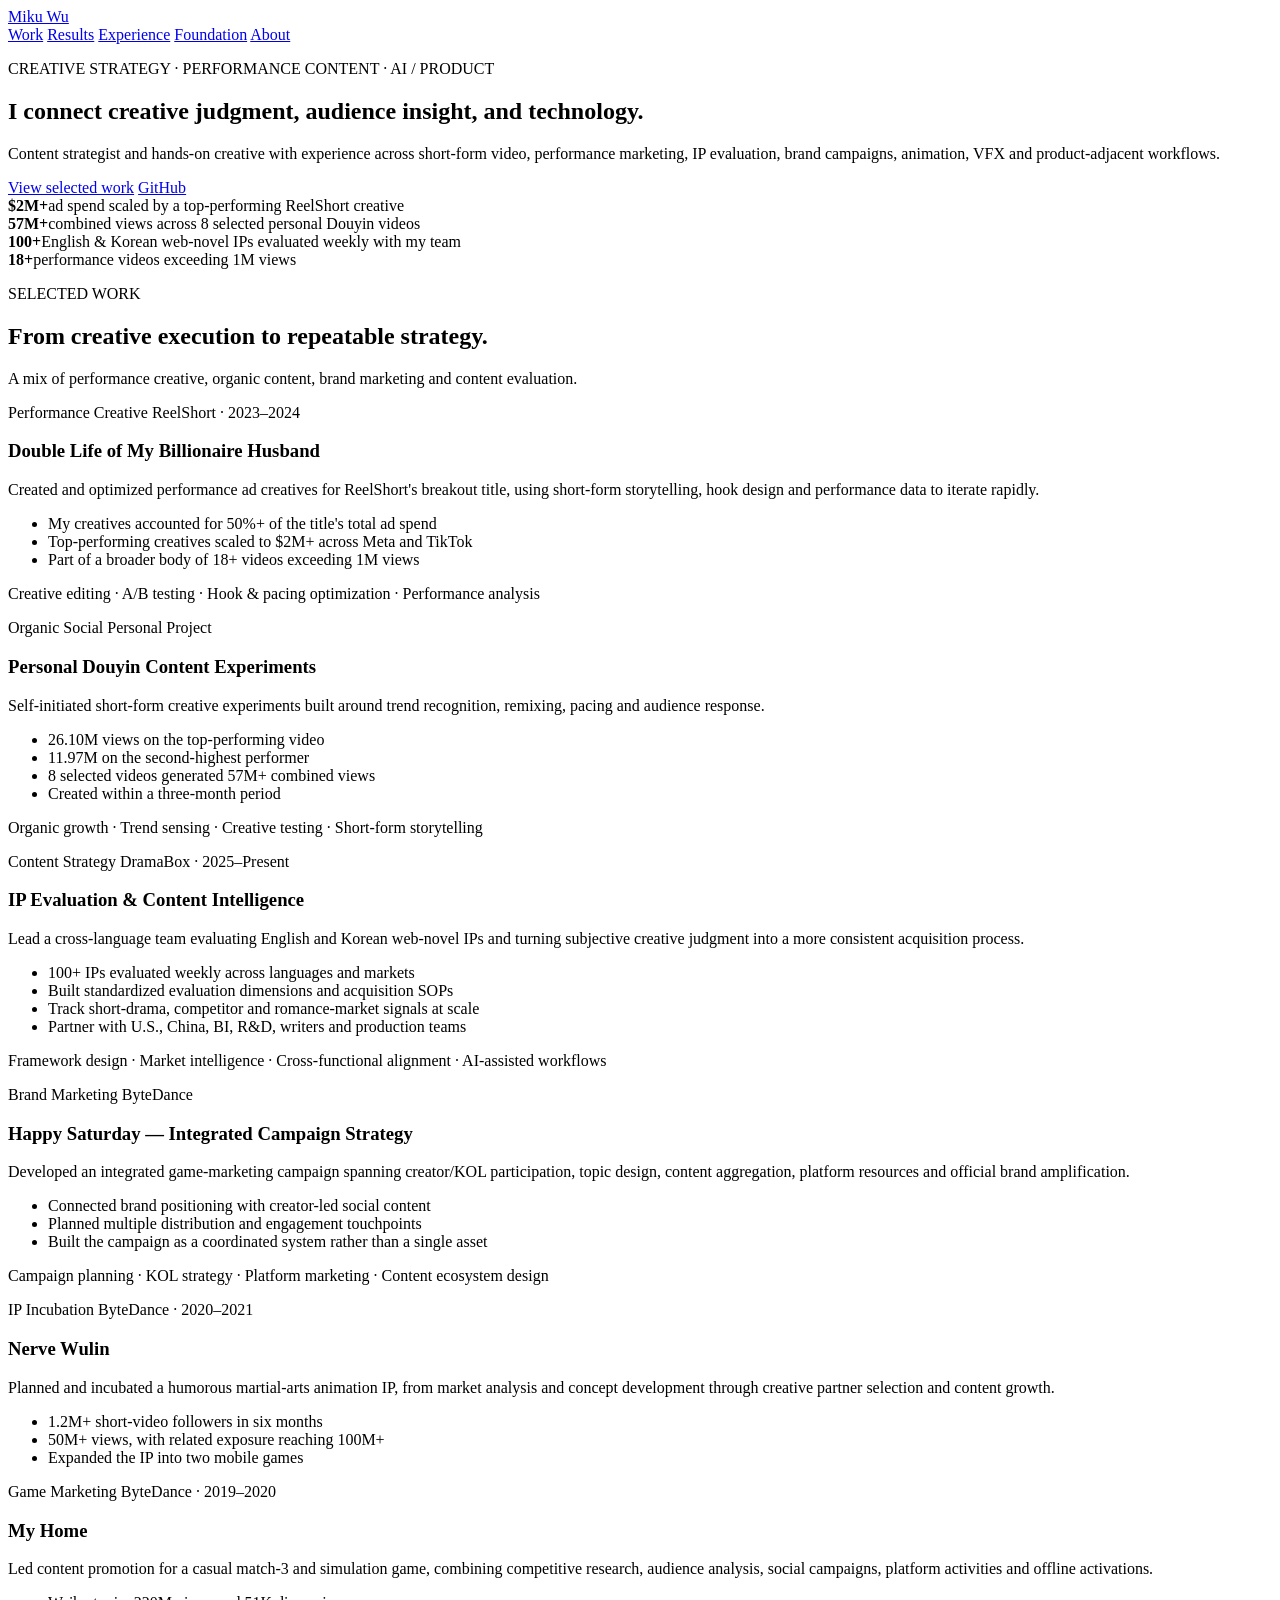
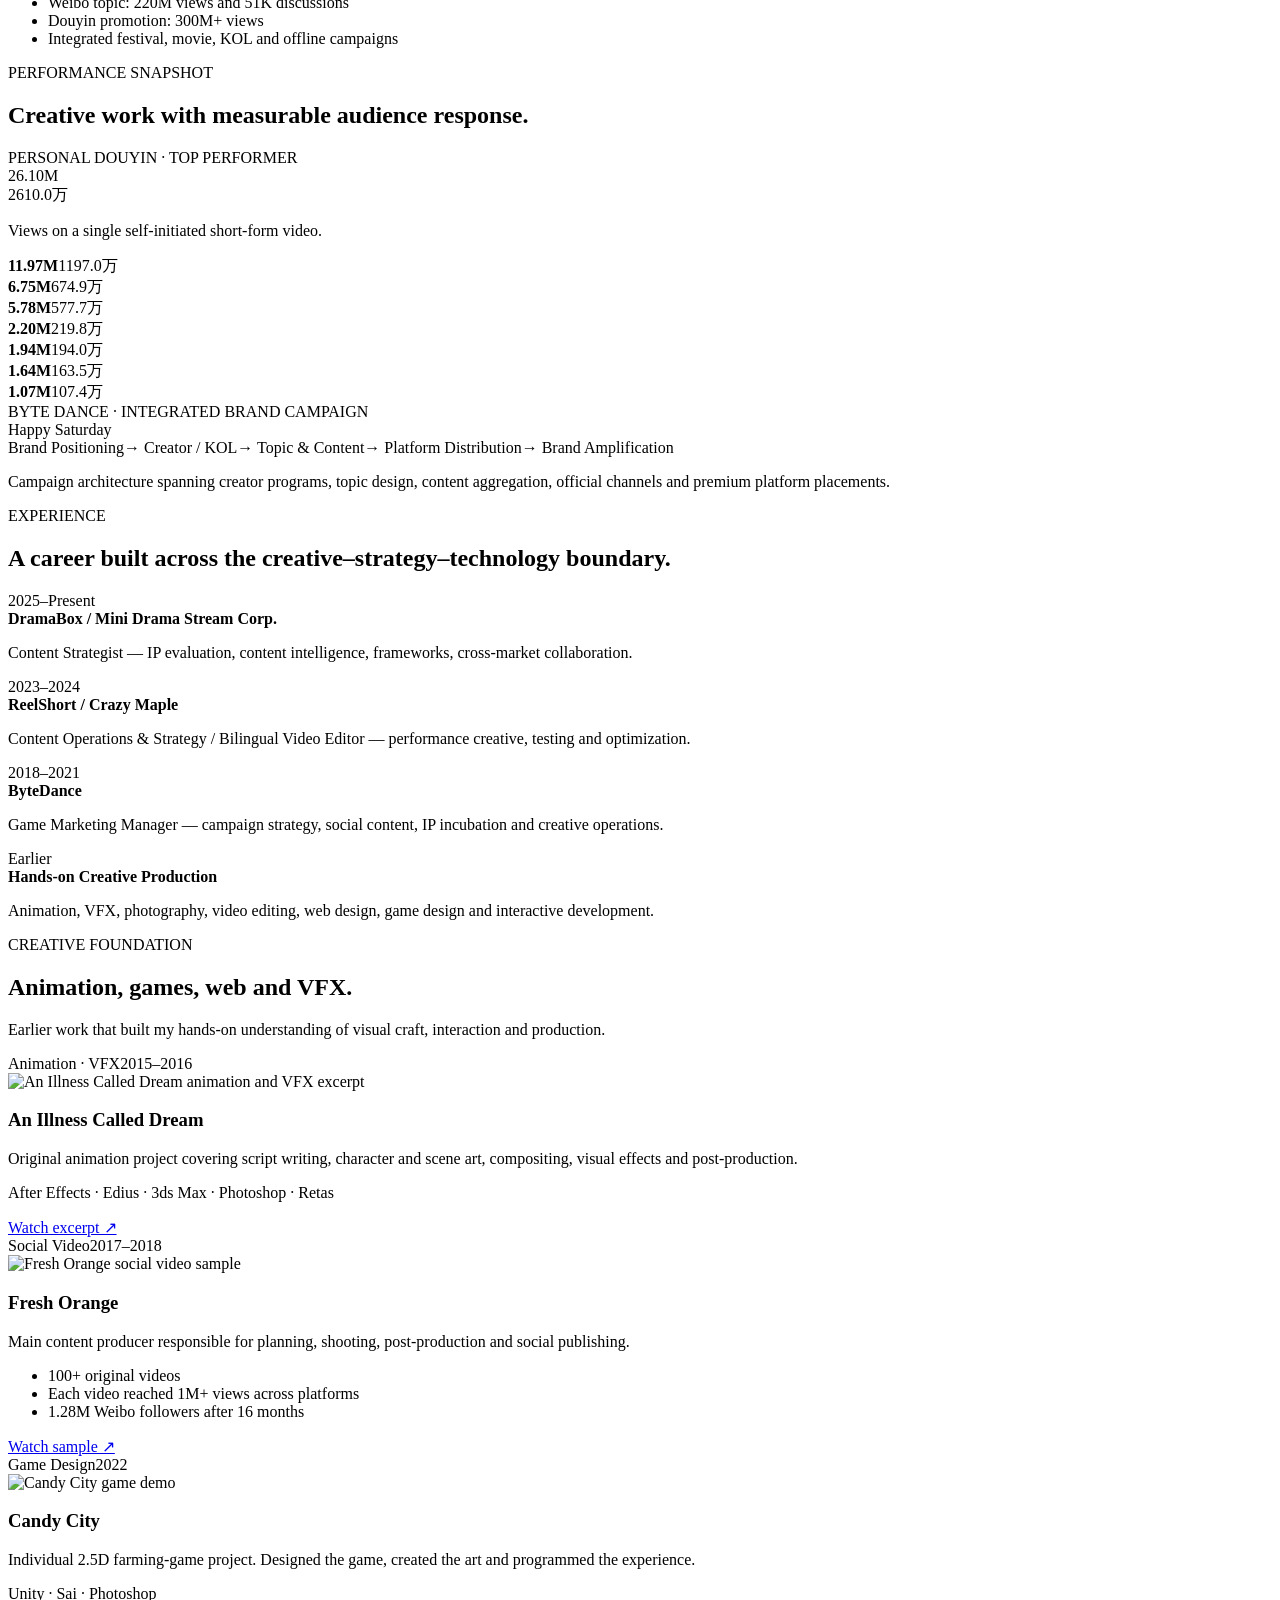
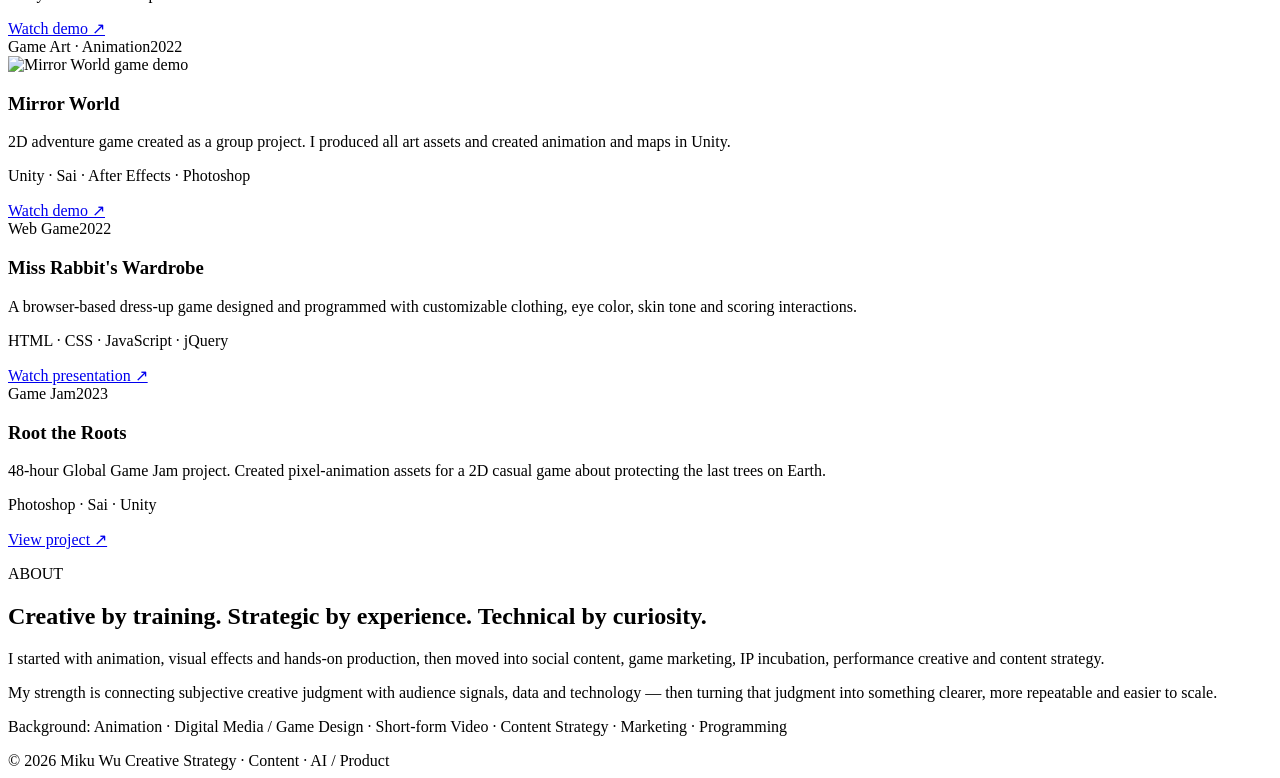
==== preview.html @ 134cf3f8 "Add portfolio preview page" ====
<!DOCTYPE html>
<html lang="en">
<head>
  <meta charset="utf-8">
  <meta name="viewport" content="width=device-width, initial-scale=1">
  <title>Miku Wu — Creative Strategy, Content & AI</title>
  <meta name="description" content="Portfolio of Miku Wu — creative strategy, performance content, brand marketing, AI-assisted evaluation, animation and visual craft.">
  <link rel="preconnect" href="https://fonts.googleapis.com">
  <link rel="preconnect" href="https://fonts.gstatic.com" crossorigin>
  <link href="https://fonts.googleapis.com/css2?family=DM+Sans:wght@400;500;600;700&family=Playfair+Display:wght@600;700&display=swap" rel="stylesheet">
  <link rel="stylesheet" href="preview.css">
</head>
<body>
  <header class="site-header">
    <a class="brand" href="#top">Miku Wu</a>
    <nav>
      <a href="#work">Work</a>
      <a href="#proof">Results</a>
      <a href="#experience">Experience</a>
      <a href="#foundation">Foundation</a>
      <a href="#about">About</a>
    </nav>
  </header>

  <main id="top">
    <section class="hero">
      <p class="eyebrow">CREATIVE STRATEGY · PERFORMANCE CONTENT · AI / PRODUCT</p>
      <h1>I connect creative judgment, audience insight, and technology.</h1>
      <p class="hero-copy">Content strategist and hands-on creative with experience across short-form video, performance marketing, IP evaluation, brand campaigns, animation, VFX and product-adjacent workflows.</p>
      <div class="hero-actions">
        <a class="button primary" href="#work">View selected work</a>
        <a class="button secondary" href="https://github.com/MikuNuonuo" target="_blank" rel="noreferrer">GitHub</a>
      </div>
    </section>

    <section class="stats" aria-label="career highlights">
      <div><strong>$2M+</strong><span>ad spend scaled by a top-performing ReelShort creative</span></div>
      <div><strong>57M+</strong><span>combined views across 8 selected personal Douyin videos</span></div>
      <div><strong>100+</strong><span>English & Korean web-novel IPs evaluated weekly with my team</span></div>
      <div><strong>18+</strong><span>performance videos exceeding 1M views</span></div>
    </section>

    <section id="work" class="section">
      <div class="section-heading">
        <p class="eyebrow">SELECTED WORK</p>
        <h2>From creative execution to repeatable strategy.</h2>
        <p class="section-copy">A mix of performance creative, organic content, brand marketing and content evaluation.</p>
      </div>

      <div class="grid work-grid">
        <article class="card hero-card">
          <div class="card-top">
            <span class="tag">Performance Creative</span>
            <span class="year">ReelShort · 2023–2024</span>
          </div>
          <h3>Double Life of My Billionaire Husband</h3>
          <p>Created and optimized performance ad creatives for ReelShort's breakout title, using short-form storytelling, hook design and performance data to iterate rapidly.</p>
          <ul>
            <li>My creatives accounted for 50%+ of the title's total ad spend</li>
            <li>Top-performing creatives scaled to $2M+ across Meta and TikTok</li>
            <li>Part of a broader body of 18+ videos exceeding 1M views</li>
          </ul>
          <p class="case-note">Creative editing · A/B testing · Hook & pacing optimization · Performance analysis</p>
        </article>

        <article class="card">
          <div class="card-top">
            <span class="tag">Organic Social</span>
            <span class="year">Personal Project</span>
          </div>
          <h3>Personal Douyin Content Experiments</h3>
          <p>Self-initiated short-form creative experiments built around trend recognition, remixing, pacing and audience response.</p>
          <ul>
            <li>26.10M views on the top-performing video</li>
            <li>11.97M on the second-highest performer</li>
            <li>8 selected videos generated 57M+ combined views</li>
            <li>Created within a three-month period</li>
          </ul>
          <p class="case-note">Organic growth · Trend sensing · Creative testing · Short-form storytelling</p>
        </article>

        <article class="card">
          <div class="card-top">
            <span class="tag">Content Strategy</span>
            <span class="year">DramaBox · 2025–Present</span>
          </div>
          <h3>IP Evaluation & Content Intelligence</h3>
          <p>Lead a cross-language team evaluating English and Korean web-novel IPs and turning subjective creative judgment into a more consistent acquisition process.</p>
          <ul>
            <li>100+ IPs evaluated weekly across languages and markets</li>
            <li>Built standardized evaluation dimensions and acquisition SOPs</li>
            <li>Track short-drama, competitor and romance-market signals at scale</li>
            <li>Partner with U.S., China, BI, R&D, writers and production teams</li>
          </ul>
          <p class="case-note">Framework design · Market intelligence · Cross-functional alignment · AI-assisted workflows</p>
        </article>

        <article class="card">
          <div class="card-top">
            <span class="tag">Brand Marketing</span>
            <span class="year">ByteDance</span>
          </div>
          <h3>Happy Saturday — Integrated Campaign Strategy</h3>
          <p>Developed an integrated game-marketing campaign spanning creator/KOL participation, topic design, content aggregation, platform resources and official brand amplification.</p>
          <ul>
            <li>Connected brand positioning with creator-led social content</li>
            <li>Planned multiple distribution and engagement touchpoints</li>
            <li>Built the campaign as a coordinated system rather than a single asset</li>
          </ul>
          <p class="case-note">Campaign planning · KOL strategy · Platform marketing · Content ecosystem design</p>
        </article>

        <article class="card">
          <div class="card-top">
            <span class="tag">IP Incubation</span>
            <span class="year">ByteDance · 2020–2021</span>
          </div>
          <h3>Nerve Wulin</h3>
          <p>Planned and incubated a humorous martial-arts animation IP, from market analysis and concept development through creative partner selection and content growth.</p>
          <ul>
            <li>1.2M+ short-video followers in six months</li>
            <li>50M+ views, with related exposure reaching 100M+</li>
            <li>Expanded the IP into two mobile games</li>
          </ul>
        </article>

        <article class="card">
          <div class="card-top">
            <span class="tag">Game Marketing</span>
            <span class="year">ByteDance · 2019–2020</span>
          </div>
          <h3>My Home</h3>
          <p>Led content promotion for a casual match-3 and simulation game, combining competitive research, audience analysis, social campaigns, platform activities and offline activations.</p>
          <ul>
            <li>Weibo topic: 220M views and 51K discussions</li>
            <li>Douyin promotion: 300M+ views</li>
            <li>Integrated festival, movie, KOL and offline campaigns</li>
          </ul>
        </article>
      </div>
    </section>

    <section class="section proof-section" id="proof">
      <div class="section-heading">
        <p class="eyebrow">PERFORMANCE SNAPSHOT</p>
        <h2>Creative work with measurable audience response.</h2>
      </div>

      <div class="proof-layout">
        <div class="proof-feature">
          <div class="proof-kicker">PERSONAL DOUYIN · TOP PERFORMER</div>
          <div class="proof-number">26.10M</div>
          <div class="proof-cn">2610.0万</div>
          <p>Views on a single self-initiated short-form video.</p>
        </div>
        <div class="proof-grid">
          <div><strong>11.97M</strong><span>1197.0万</span></div>
          <div><strong>6.75M</strong><span>674.9万</span></div>
          <div><strong>5.78M</strong><span>577.7万</span></div>
          <div><strong>2.20M</strong><span>219.8万</span></div>
          <div><strong>1.94M</strong><span>194.0万</span></div>
          <div><strong>1.64M</strong><span>163.5万</span></div>
          <div><strong>1.07M</strong><span>107.4万</span></div>
        </div>
      </div>

      <div class="campaign-visual">
        <div class="campaign-label">BYTE DANCE · INTEGRATED BRAND CAMPAIGN</div>
        <div class="campaign-title">Happy Saturday</div>
        <div class="campaign-flow" aria-label="campaign system">
          <span>Brand Positioning</span><b>→</b>
          <span>Creator / KOL</span><b>→</b>
          <span>Topic & Content</span><b>→</b>
          <span>Platform Distribution</span><b>→</b>
          <span>Brand Amplification</span>
        </div>
        <p>Campaign architecture spanning creator programs, topic design, content aggregation, official channels and premium platform placements.</p>
      </div>
    </section>

    <section id="experience" class="section dark-section">
      <div class="section-heading">
        <p class="eyebrow light">EXPERIENCE</p>
        <h2>A career built across the creative–strategy–technology boundary.</h2>
      </div>
      <div class="timeline">
        <div class="timeline-row">
          <span class="timeline-date">2025–Present</span>
          <div><strong>DramaBox / Mini Drama Stream Corp.</strong><p>Content Strategist — IP evaluation, content intelligence, frameworks, cross-market collaboration.</p></div>
        </div>
        <div class="timeline-row">
          <span class="timeline-date">2023–2024</span>
          <div><strong>ReelShort / Crazy Maple</strong><p>Content Operations & Strategy / Bilingual Video Editor — performance creative, testing and optimization.</p></div>
        </div>
        <div class="timeline-row">
          <span class="timeline-date">2018–2021</span>
          <div><strong>ByteDance</strong><p>Game Marketing Manager — campaign strategy, social content, IP incubation and creative operations.</p></div>
        </div>
        <div class="timeline-row">
          <span class="timeline-date">Earlier</span>
          <div><strong>Hands-on Creative Production</strong><p>Animation, VFX, photography, video editing, web design, game design and interactive development.</p></div>
        </div>
      </div>
    </section>

    <section id="foundation" class="section alt">
      <div class="section-heading">
        <p class="eyebrow">CREATIVE FOUNDATION</p>
        <h2>Animation, games, web and VFX.</h2>
        <p class="section-copy">Earlier work that built my hands-on understanding of visual craft, interaction and production.</p>
      </div>

      <div class="grid foundation-grid">
        <article class="card">
          <div class="card-top"><span class="tag">Animation · VFX</span><span class="year">2015–2016</span></div>
          <div class="media-thumb"><img src="https://img.youtube.com/vi/F4KmKOaOqRQ/hqdefault.jpg" alt="An Illness Called Dream animation and VFX excerpt"></div>
          <h3>An Illness Called Dream</h3>
          <p>Original animation project covering script writing, character and scene art, compositing, visual effects and post-production.</p>
          <p class="tools">After Effects · Edius · 3ds Max · Photoshop · Retas</p>
          <a class="text-link" href="https://www.youtube.com/watch?v=F4KmKOaOqRQ" target="_blank" rel="noreferrer">Watch excerpt ↗</a>
        </article>

        <article class="card">
          <div class="card-top"><span class="tag">Social Video</span><span class="year">2017–2018</span></div>
          <div class="media-thumb"><img src="https://img.youtube.com/vi/Hp8oU-oJRVI/hqdefault.jpg" alt="Fresh Orange social video sample"></div>
          <h3>Fresh Orange</h3>
          <p>Main content producer responsible for planning, shooting, post-production and social publishing.</p>
          <ul>
            <li>100+ original videos</li>
            <li>Each video reached 1M+ views across platforms</li>
            <li>1.28M Weibo followers after 16 months</li>
          </ul>
          <a class="text-link" href="https://youtu.be/Hp8oU-oJRVI" target="_blank" rel="noreferrer">Watch sample ↗</a>
        </article>

        <article class="card">
          <div class="card-top"><span class="tag">Game Design</span><span class="year">2022</span></div>
          <div class="media-thumb"><img src="https://img.youtube.com/vi/FtSPGMAn9PI/hqdefault.jpg" alt="Candy City game demo"></div>
          <h3>Candy City</h3>
          <p>Individual 2.5D farming-game project. Designed the game, created the art and programmed the experience.</p>
          <p class="tools">Unity · Sai · Photoshop</p>
          <a class="text-link" href="https://youtu.be/FtSPGMAn9PI" target="_blank" rel="noreferrer">Watch demo ↗</a>
        </article>

        <article class="card">
          <div class="card-top"><span class="tag">Game Art · Animation</span><span class="year">2022</span></div>
          <div class="media-thumb"><img src="https://img.youtube.com/vi/WUqvZDPlpOA/hqdefault.jpg" alt="Mirror World game demo"></div>
          <h3>Mirror World</h3>
          <p>2D adventure game created as a group project. I produced all art assets and created animation and maps in Unity.</p>
          <p class="tools">Unity · Sai · After Effects · Photoshop</p>
          <a class="text-link" href="https://www.youtube.com/watch?v=WUqvZDPlpOA" target="_blank" rel="noreferrer">Watch demo ↗</a>
        </article>

        <article class="card">
          <div class="card-top"><span class="tag">Web Game</span><span class="year">2022</span></div>
          <h3>Miss Rabbit's Wardrobe</h3>
          <p>A browser-based dress-up game designed and programmed with customizable clothing, eye color, skin tone and scoring interactions.</p>
          <p class="tools">HTML · CSS · JavaScript · jQuery</p>
          <a class="text-link" href="https://youtu.be/Y7bDg7V-sRQ" target="_blank" rel="noreferrer">Watch presentation ↗</a>
        </article>

        <article class="card">
          <div class="card-top"><span class="tag">Game Jam</span><span class="year">2023</span></div>
          <h3>Root the Roots</h3>
          <p>48-hour Global Game Jam project. Created pixel-animation assets for a 2D casual game about protecting the last trees on Earth.</p>
          <p class="tools">Photoshop · Sai · Unity</p>
          <a class="text-link" href="https://globalgamejam.org/2023/games/root-roots-8" target="_blank" rel="noreferrer">View project ↗</a>
        </article>
      </div>
    </section>

    <section id="about" class="section about">
      <div class="section-heading">
        <p class="eyebrow">ABOUT</p>
        <h2>Creative by training. Strategic by experience. Technical by curiosity.</h2>
      </div>
      <div class="about-copy">
        <p>I started with animation, visual effects and hands-on production, then moved into social content, game marketing, IP incubation, performance creative and content strategy.</p>
        <p>My strength is connecting subjective creative judgment with audience signals, data and technology — then turning that judgment into something clearer, more repeatable and easier to scale.</p>
        <p class="about-small">Background: Animation · Digital Media / Game Design · Short-form Video · Content Strategy · Marketing · Programming</p>
      </div>
    </section>
  </main>

  <footer>
    <span>© 2026 Miku Wu</span>
    <span>Creative Strategy · Content · AI / Product</span>
  </footer>
</body>
</html>
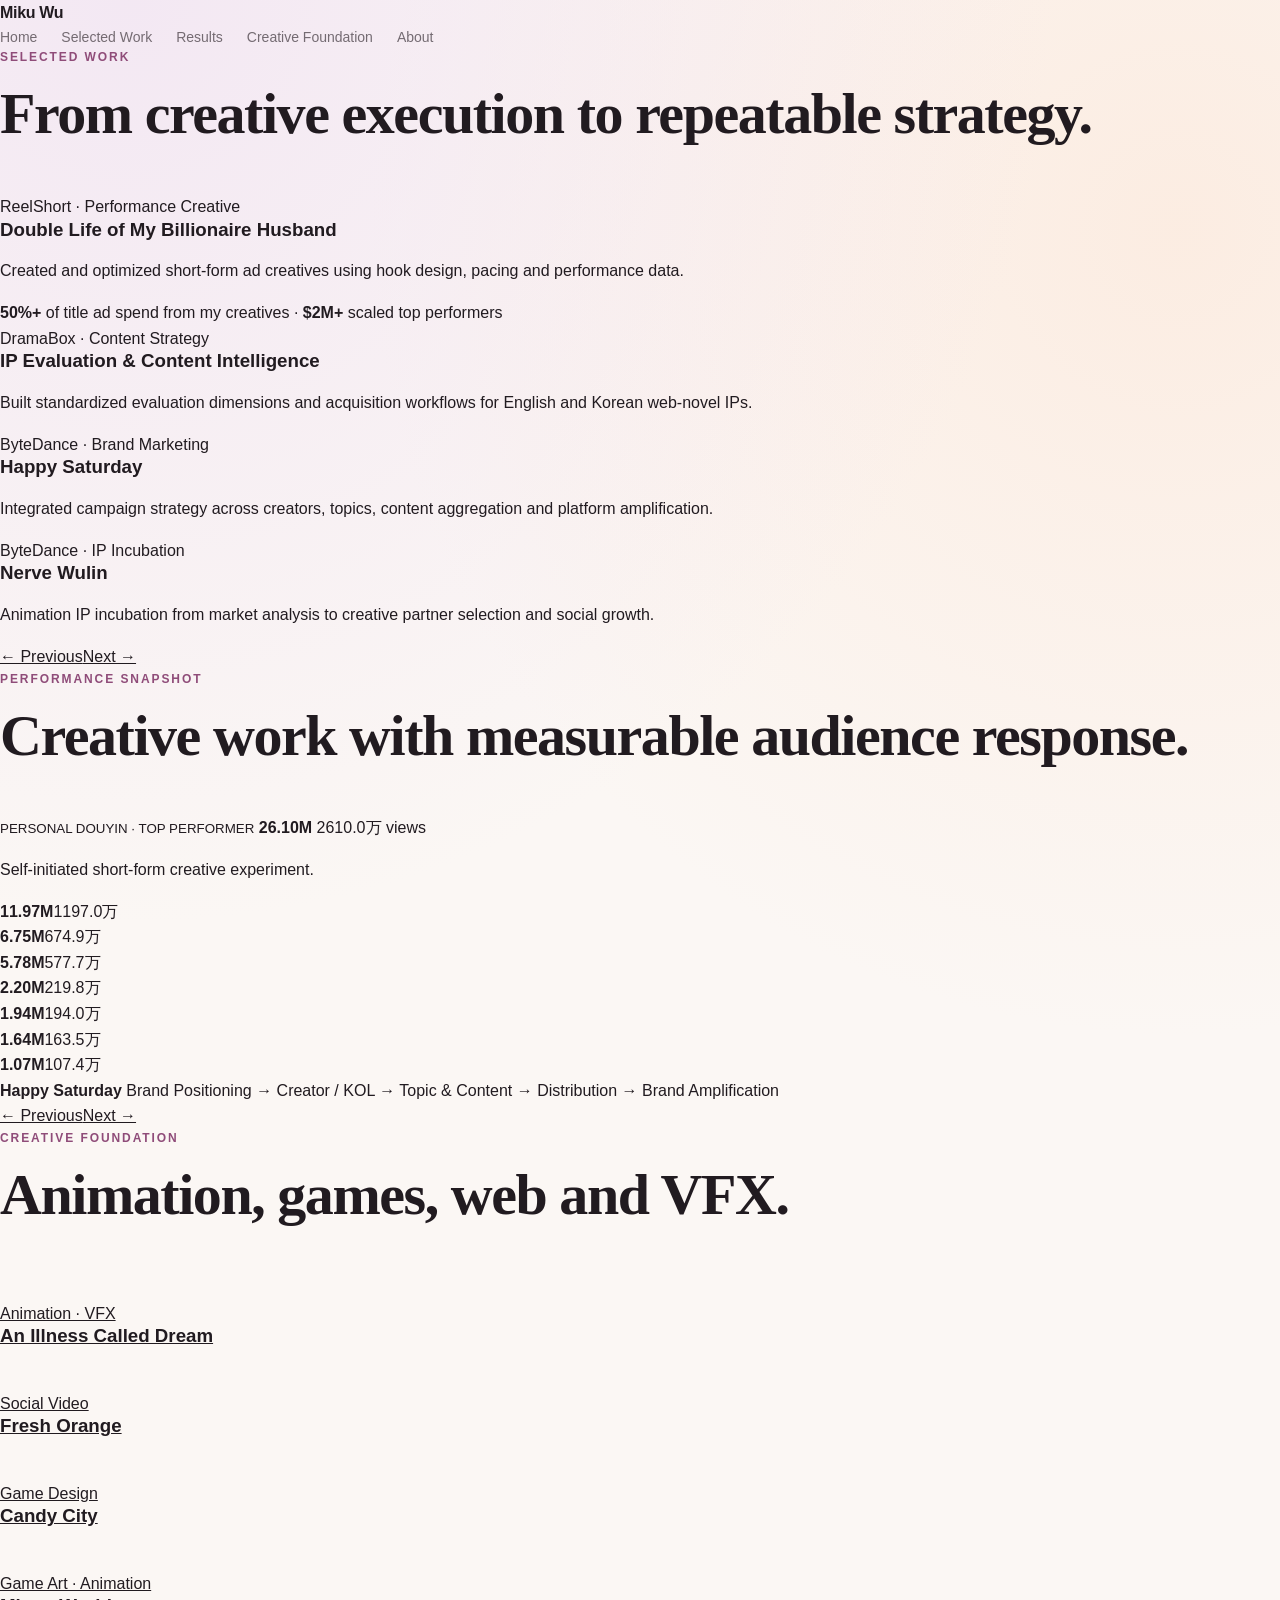
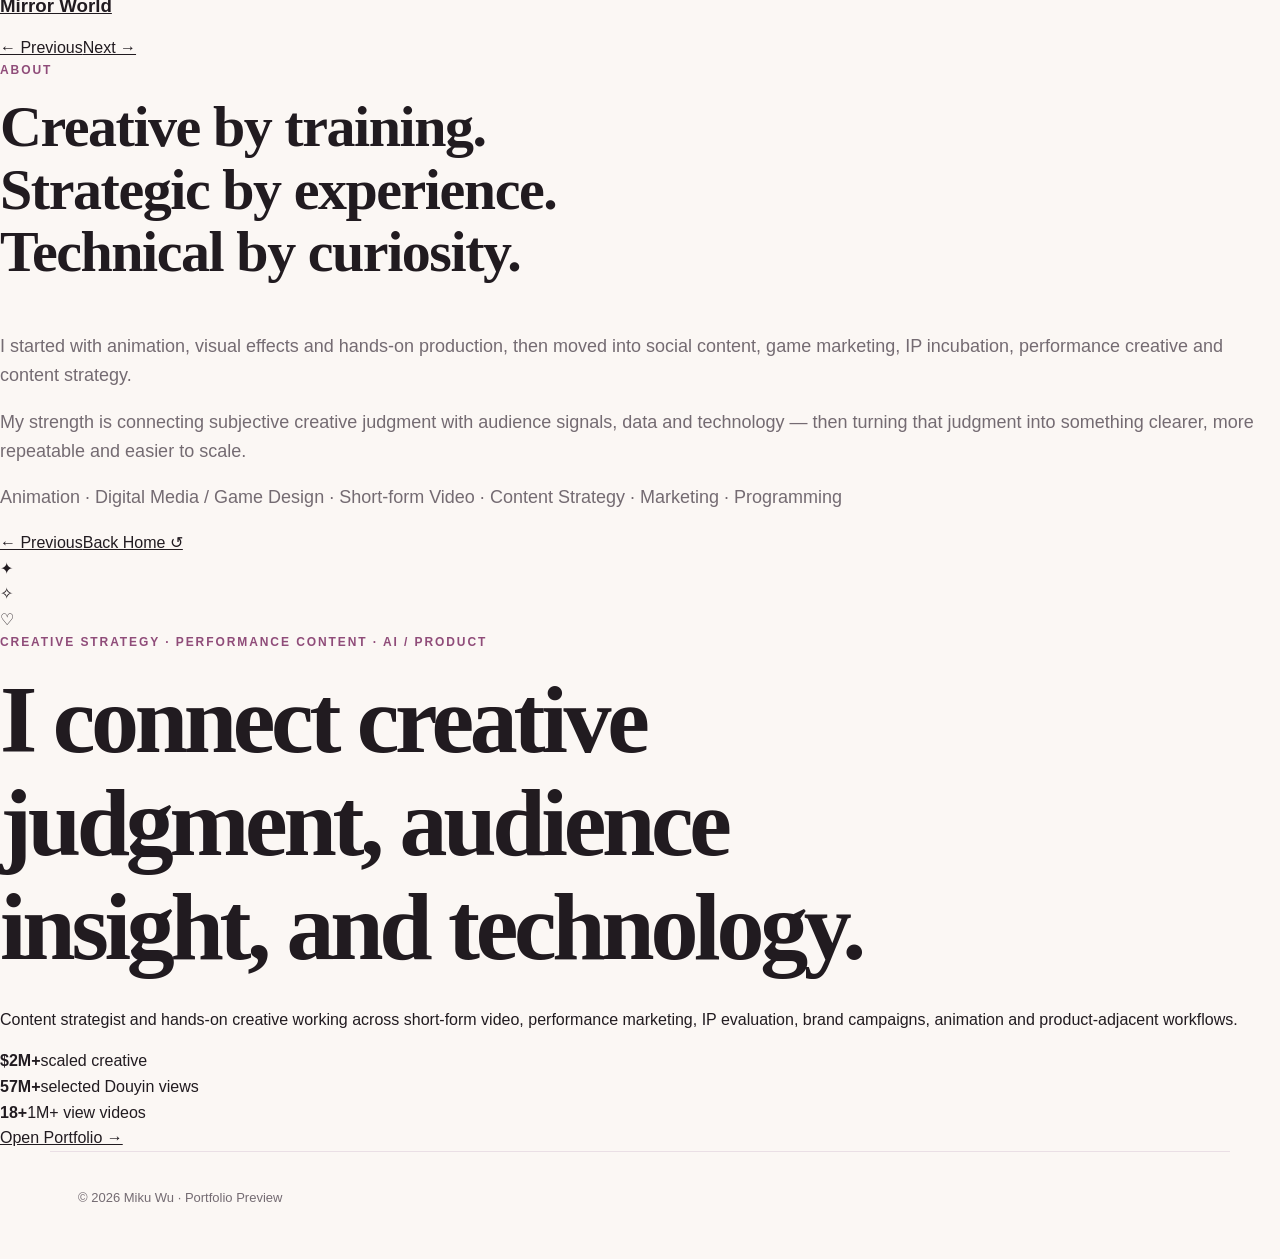
==== commit e5c4a3cf: "Switch portfolio preview to paged navigation" ====
--- a/preview.html
+++ b/preview.html
@@ -3,288 +3,144 @@
 <head>
   <meta charset="utf-8">
   <meta name="viewport" content="width=device-width, initial-scale=1">
-  <title>Miku Wu — Creative Strategy, Content & AI</title>
-  <meta name="description" content="Portfolio of Miku Wu — creative strategy, performance content, brand marketing, AI-assisted evaluation, animation and visual craft.">
+  <title>Miku Wu — Portfolio Preview</title>
   <link rel="preconnect" href="https://fonts.googleapis.com">
   <link rel="preconnect" href="https://fonts.gstatic.com" crossorigin>
   <link href="https://fonts.googleapis.com/css2?family=DM+Sans:wght@400;500;600;700&family=Playfair+Display:wght@600;700&display=swap" rel="stylesheet">
   <link rel="stylesheet" href="preview.css">
 </head>
 <body>
-  <header class="site-header">
-    <a class="brand" href="#top">Miku Wu</a>
-    <nav>
-      <a href="#work">Work</a>
-      <a href="#proof">Results</a>
-      <a href="#experience">Experience</a>
-      <a href="#foundation">Foundation</a>
-      <a href="#about">About</a>
-    </nav>
-  </header>
+  <div class="shell">
+    <header class="topbar">
+      <a class="brand" href="#home">Miku Wu</a>
+      <nav class="tabs">
+        <a href="#home">Home</a>
+        <a href="#work">Selected Work</a>
+        <a href="#results">Results</a>
+        <a href="#foundation">Creative Foundation</a>
+        <a href="#about">About</a>
+      </nav>
+    </header>
 
-  <main id="top">
-    <section class="hero">
-      <p class="eyebrow">CREATIVE STRATEGY · PERFORMANCE CONTENT · AI / PRODUCT</p>
-      <h1>I connect creative judgment, audience insight, and technology.</h1>
-      <p class="hero-copy">Content strategist and hands-on creative with experience across short-form video, performance marketing, IP evaluation, brand campaigns, animation, VFX and product-adjacent workflows.</p>
-      <div class="hero-actions">
-        <a class="button primary" href="#work">View selected work</a>
-        <a class="button secondary" href="https://github.com/MikuNuonuo" target="_blank" rel="noreferrer">GitHub</a>
-      </div>
-    </section>
+    <main class="book">
+      <section id="work" class="page">
+        <div class="page-head">
+          <p class="eyebrow">SELECTED WORK</p>
+          <h2>From creative execution to repeatable strategy.</h2>
+        </div>
+        <div class="work-grid">
+          <article class="project featured">
+            <span>ReelShort · Performance Creative</span>
+            <h3>Double Life of My Billionaire Husband</h3>
+            <p>Created and optimized short-form ad creatives using hook design, pacing and performance data.</p>
+            <div class="project-metrics"><b>50%+</b> of title ad spend from my creatives · <b>$2M+</b> scaled top performers</div>
+          </article>
+          <article class="project">
+            <span>DramaBox · Content Strategy</span>
+            <h3>IP Evaluation & Content Intelligence</h3>
+            <p>Built standardized evaluation dimensions and acquisition workflows for English and Korean web-novel IPs.</p>
+          </article>
+          <article class="project">
+            <span>ByteDance · Brand Marketing</span>
+            <h3>Happy Saturday</h3>
+            <p>Integrated campaign strategy across creators, topics, content aggregation and platform amplification.</p>
+          </article>
+          <article class="project">
+            <span>ByteDance · IP Incubation</span>
+            <h3>Nerve Wulin</h3>
+            <p>Animation IP incubation from market analysis to creative partner selection and social growth.</p>
+          </article>
+        </div>
+        <div class="page-nav"><a href="#home">← Previous</a><a href="#results">Next →</a></div>
+      </section>
 
-    <section class="stats" aria-label="career highlights">
-      <div><strong>$2M+</strong><span>ad spend scaled by a top-performing ReelShort creative</span></div>
-      <div><strong>57M+</strong><span>combined views across 8 selected personal Douyin videos</span></div>
-      <div><strong>100+</strong><span>English & Korean web-novel IPs evaluated weekly with my team</span></div>
-      <div><strong>18+</strong><span>performance videos exceeding 1M views</span></div>
-    </section>
+      <section id="results" class="page">
+        <div class="page-head">
+          <p class="eyebrow">PERFORMANCE SNAPSHOT</p>
+          <h2>Creative work with measurable audience response.</h2>
+        </div>
+        <div class="results-layout">
+          <div class="big-number">
+            <small>PERSONAL DOUYIN · TOP PERFORMER</small>
+            <strong>26.10M</strong>
+            <span>2610.0万 views</span>
+            <p>Self-initiated short-form creative experiment.</p>
+          </div>
+          <div class="number-grid">
+            <div><b>11.97M</b><span>1197.0万</span></div>
+            <div><b>6.75M</b><span>674.9万</span></div>
+            <div><b>5.78M</b><span>577.7万</span></div>
+            <div><b>2.20M</b><span>219.8万</span></div>
+            <div><b>1.94M</b><span>194.0万</span></div>
+            <div><b>1.64M</b><span>163.5万</span></div>
+            <div><b>1.07M</b><span>107.4万</span></div>
+          </div>
+        </div>
+        <div class="campaign-strip">
+          <b>Happy Saturday</b>
+          <span>Brand Positioning → Creator / KOL → Topic & Content → Distribution → Brand Amplification</span>
+        </div>
+        <div class="page-nav"><a href="#work">← Previous</a><a href="#foundation">Next →</a></div>
+      </section>
 
-    <section id="work" class="section">
-      <div class="section-heading">
-        <p class="eyebrow">SELECTED WORK</p>
-        <h2>From creative execution to repeatable strategy.</h2>
-        <p class="section-copy">A mix of performance creative, organic content, brand marketing and content evaluation.</p>
-      </div>
+      <section id="foundation" class="page">
+        <div class="page-head">
+          <p class="eyebrow">CREATIVE FOUNDATION</p>
+          <h2>Animation, games, web and VFX.</h2>
+        </div>
+        <div class="foundation-grid">
+          <a class="media-card" href="https://www.youtube.com/watch?v=F4KmKOaOqRQ" target="_blank" rel="noreferrer">
+            <img src="https://img.youtube.com/vi/F4KmKOaOqRQ/hqdefault.jpg" alt="">
+            <div><span>Animation · VFX</span><h3>An Illness Called Dream</h3></div>
+          </a>
+          <a class="media-card" href="https://youtu.be/Hp8oU-oJRVI" target="_blank" rel="noreferrer">
+            <img src="https://img.youtube.com/vi/Hp8oU-oJRVI/hqdefault.jpg" alt="">
+            <div><span>Social Video</span><h3>Fresh Orange</h3></div>
+          </a>
+          <a class="media-card" href="https://youtu.be/FtSPGMAn9PI" target="_blank" rel="noreferrer">
+            <img src="https://img.youtube.com/vi/FtSPGMAn9PI/hqdefault.jpg" alt="">
+            <div><span>Game Design</span><h3>Candy City</h3></div>
+          </a>
+          <a class="media-card" href="https://www.youtube.com/watch?v=WUqvZDPlpOA" target="_blank" rel="noreferrer">
+            <img src="https://img.youtube.com/vi/WUqvZDPlpOA/hqdefault.jpg" alt="">
+            <div><span>Game Art · Animation</span><h3>Mirror World</h3></div>
+          </a>
+        </div>
+        <div class="page-nav"><a href="#results">← Previous</a><a href="#about">Next →</a></div>
+      </section>
 
-      <div class="grid work-grid">
-        <article class="card hero-card">
-          <div class="card-top">
-            <span class="tag">Performance Creative</span>
-            <span class="year">ReelShort · 2023–2024</span>
+      <section id="about" class="page">
+        <div class="about-layout">
+          <div>
+            <p class="eyebrow">ABOUT</p>
+            <h2>Creative by training.<br>Strategic by experience.<br>Technical by curiosity.</h2>
           </div>
-          <h3>Double Life of My Billionaire Husband</h3>
-          <p>Created and optimized performance ad creatives for ReelShort's breakout title, using short-form storytelling, hook design and performance data to iterate rapidly.</p>
-          <ul>
-            <li>My creatives accounted for 50%+ of the title's total ad spend</li>
-            <li>Top-performing creatives scaled to $2M+ across Meta and TikTok</li>
-            <li>Part of a broader body of 18+ videos exceeding 1M views</li>
-          </ul>
-          <p class="case-note">Creative editing · A/B testing · Hook & pacing optimization · Performance analysis</p>
-        </article>
+          <div class="about-copy">
+            <p>I started with animation, visual effects and hands-on production, then moved into social content, game marketing, IP incubation, performance creative and content strategy.</p>
+            <p>My strength is connecting subjective creative judgment with audience signals, data and technology — then turning that judgment into something clearer, more repeatable and easier to scale.</p>
+            <p class="mini">Animation · Digital Media / Game Design · Short-form Video · Content Strategy · Marketing · Programming</p>
+          </div>
+        </div>
+        <div class="page-nav"><a href="#foundation">← Previous</a><a href="#home">Back Home ↺</a></div>
+      </section>
 
-        <article class="card">
-          <div class="card-top">
-            <span class="tag">Organic Social</span>
-            <span class="year">Personal Project</span>
+      <section id="home" class="page default-page">
+        <div class="home-art">
+          <div class="sparkle s1">✦</div><div class="sparkle s2">✧</div><div class="sparkle s3">♡</div>
+          <p class="eyebrow">CREATIVE STRATEGY · PERFORMANCE CONTENT · AI / PRODUCT</p>
+          <h1>I connect creative judgment, audience insight, and technology.</h1>
+          <p class="lead">Content strategist and hands-on creative working across short-form video, performance marketing, IP evaluation, brand campaigns, animation and product-adjacent workflows.</p>
+          <div class="home-stats">
+            <div><b>$2M+</b><span>scaled creative</span></div>
+            <div><b>57M+</b><span>selected Douyin views</span></div>
+            <div><b>18+</b><span>1M+ view videos</span></div>
           </div>
-          <h3>Personal Douyin Content Experiments</h3>
-          <p>Self-initiated short-form creative experiments built around trend recognition, remixing, pacing and audience response.</p>
-          <ul>
-            <li>26.10M views on the top-performing video</li>
-            <li>11.97M on the second-highest performer</li>
-            <li>8 selected videos generated 57M+ combined views</li>
-            <li>Created within a three-month period</li>
-          </ul>
-          <p class="case-note">Organic growth · Trend sensing · Creative testing · Short-form storytelling</p>
-        </article>
+          <a class="enter" href="#work">Open Portfolio →</a>
+        </div>
+      </section>
+    </main>
 
-        <article class="card">
-          <div class="card-top">
-            <span class="tag">Content Strategy</span>
-            <span class="year">DramaBox · 2025–Present</span>
-          </div>
-          <h3>IP Evaluation & Content Intelligence</h3>
-          <p>Lead a cross-language team evaluating English and Korean web-novel IPs and turning subjective creative judgment into a more consistent acquisition process.</p>
-          <ul>
-            <li>100+ IPs evaluated weekly across languages and markets</li>
-            <li>Built standardized evaluation dimensions and acquisition SOPs</li>
-            <li>Track short-drama, competitor and romance-market signals at scale</li>
-            <li>Partner with U.S., China, BI, R&D, writers and production teams</li>
-          </ul>
-          <p class="case-note">Framework design · Market intelligence · Cross-functional alignment · AI-assisted workflows</p>
-        </article>
-
-        <article class="card">
-          <div class="card-top">
-            <span class="tag">Brand Marketing</span>
-            <span class="year">ByteDance</span>
-          </div>
-          <h3>Happy Saturday — Integrated Campaign Strategy</h3>
-          <p>Developed an integrated game-marketing campaign spanning creator/KOL participation, topic design, content aggregation, platform resources and official brand amplification.</p>
-          <ul>
-            <li>Connected brand positioning with creator-led social content</li>
-            <li>Planned multiple distribution and engagement touchpoints</li>
-            <li>Built the campaign as a coordinated system rather than a single asset</li>
-          </ul>
-          <p class="case-note">Campaign planning · KOL strategy · Platform marketing · Content ecosystem design</p>
-        </article>
-
-        <article class="card">
-          <div class="card-top">
-            <span class="tag">IP Incubation</span>
-            <span class="year">ByteDance · 2020–2021</span>
-          </div>
-          <h3>Nerve Wulin</h3>
-          <p>Planned and incubated a humorous martial-arts animation IP, from market analysis and concept development through creative partner selection and content growth.</p>
-          <ul>
-            <li>1.2M+ short-video followers in six months</li>
-            <li>50M+ views, with related exposure reaching 100M+</li>
-            <li>Expanded the IP into two mobile games</li>
-          </ul>
-        </article>
-
-        <article class="card">
-          <div class="card-top">
-            <span class="tag">Game Marketing</span>
-            <span class="year">ByteDance · 2019–2020</span>
-          </div>
-          <h3>My Home</h3>
-          <p>Led content promotion for a casual match-3 and simulation game, combining competitive research, audience analysis, social campaigns, platform activities and offline activations.</p>
-          <ul>
-            <li>Weibo topic: 220M views and 51K discussions</li>
-            <li>Douyin promotion: 300M+ views</li>
-            <li>Integrated festival, movie, KOL and offline campaigns</li>
-          </ul>
-        </article>
-      </div>
-    </section>
-
-    <section class="section proof-section" id="proof">
-      <div class="section-heading">
-        <p class="eyebrow">PERFORMANCE SNAPSHOT</p>
-        <h2>Creative work with measurable audience response.</h2>
-      </div>
-
-      <div class="proof-layout">
-        <div class="proof-feature">
-          <div class="proof-kicker">PERSONAL DOUYIN · TOP PERFORMER</div>
-          <div class="proof-number">26.10M</div>
-          <div class="proof-cn">2610.0万</div>
-          <p>Views on a single self-initiated short-form video.</p>
-        </div>
-        <div class="proof-grid">
-          <div><strong>11.97M</strong><span>1197.0万</span></div>
-          <div><strong>6.75M</strong><span>674.9万</span></div>
-          <div><strong>5.78M</strong><span>577.7万</span></div>
-          <div><strong>2.20M</strong><span>219.8万</span></div>
-          <div><strong>1.94M</strong><span>194.0万</span></div>
-          <div><strong>1.64M</strong><span>163.5万</span></div>
-          <div><strong>1.07M</strong><span>107.4万</span></div>
-        </div>
-      </div>
-
-      <div class="campaign-visual">
-        <div class="campaign-label">BYTE DANCE · INTEGRATED BRAND CAMPAIGN</div>
-        <div class="campaign-title">Happy Saturday</div>
-        <div class="campaign-flow" aria-label="campaign system">
-          <span>Brand Positioning</span><b>→</b>
-          <span>Creator / KOL</span><b>→</b>
-          <span>Topic & Content</span><b>→</b>
-          <span>Platform Distribution</span><b>→</b>
-          <span>Brand Amplification</span>
-        </div>
-        <p>Campaign architecture spanning creator programs, topic design, content aggregation, official channels and premium platform placements.</p>
-      </div>
-    </section>
-
-    <section id="experience" class="section dark-section">
-      <div class="section-heading">
-        <p class="eyebrow light">EXPERIENCE</p>
-        <h2>A career built across the creative–strategy–technology boundary.</h2>
-      </div>
-      <div class="timeline">
-        <div class="timeline-row">
-          <span class="timeline-date">2025–Present</span>
-          <div><strong>DramaBox / Mini Drama Stream Corp.</strong><p>Content Strategist — IP evaluation, content intelligence, frameworks, cross-market collaboration.</p></div>
-        </div>
-        <div class="timeline-row">
-          <span class="timeline-date">2023–2024</span>
-          <div><strong>ReelShort / Crazy Maple</strong><p>Content Operations & Strategy / Bilingual Video Editor — performance creative, testing and optimization.</p></div>
-        </div>
-        <div class="timeline-row">
-          <span class="timeline-date">2018–2021</span>
-          <div><strong>ByteDance</strong><p>Game Marketing Manager — campaign strategy, social content, IP incubation and creative operations.</p></div>
-        </div>
-        <div class="timeline-row">
-          <span class="timeline-date">Earlier</span>
-          <div><strong>Hands-on Creative Production</strong><p>Animation, VFX, photography, video editing, web design, game design and interactive development.</p></div>
-        </div>
-      </div>
-    </section>
-
-    <section id="foundation" class="section alt">
-      <div class="section-heading">
-        <p class="eyebrow">CREATIVE FOUNDATION</p>
-        <h2>Animation, games, web and VFX.</h2>
-        <p class="section-copy">Earlier work that built my hands-on understanding of visual craft, interaction and production.</p>
-      </div>
-
-      <div class="grid foundation-grid">
-        <article class="card">
-          <div class="card-top"><span class="tag">Animation · VFX</span><span class="year">2015–2016</span></div>
-          <div class="media-thumb"><img src="https://img.youtube.com/vi/F4KmKOaOqRQ/hqdefault.jpg" alt="An Illness Called Dream animation and VFX excerpt"></div>
-          <h3>An Illness Called Dream</h3>
-          <p>Original animation project covering script writing, character and scene art, compositing, visual effects and post-production.</p>
-          <p class="tools">After Effects · Edius · 3ds Max · Photoshop · Retas</p>
-          <a class="text-link" href="https://www.youtube.com/watch?v=F4KmKOaOqRQ" target="_blank" rel="noreferrer">Watch excerpt ↗</a>
-        </article>
-
-        <article class="card">
-          <div class="card-top"><span class="tag">Social Video</span><span class="year">2017–2018</span></div>
-          <div class="media-thumb"><img src="https://img.youtube.com/vi/Hp8oU-oJRVI/hqdefault.jpg" alt="Fresh Orange social video sample"></div>
-          <h3>Fresh Orange</h3>
-          <p>Main content producer responsible for planning, shooting, post-production and social publishing.</p>
-          <ul>
-            <li>100+ original videos</li>
-            <li>Each video reached 1M+ views across platforms</li>
-            <li>1.28M Weibo followers after 16 months</li>
-          </ul>
-          <a class="text-link" href="https://youtu.be/Hp8oU-oJRVI" target="_blank" rel="noreferrer">Watch sample ↗</a>
-        </article>
-
-        <article class="card">
-          <div class="card-top"><span class="tag">Game Design</span><span class="year">2022</span></div>
-          <div class="media-thumb"><img src="https://img.youtube.com/vi/FtSPGMAn9PI/hqdefault.jpg" alt="Candy City game demo"></div>
-          <h3>Candy City</h3>
-          <p>Individual 2.5D farming-game project. Designed the game, created the art and programmed the experience.</p>
-          <p class="tools">Unity · Sai · Photoshop</p>
-          <a class="text-link" href="https://youtu.be/FtSPGMAn9PI" target="_blank" rel="noreferrer">Watch demo ↗</a>
-        </article>
-
-        <article class="card">
-          <div class="card-top"><span class="tag">Game Art · Animation</span><span class="year">2022</span></div>
-          <div class="media-thumb"><img src="https://img.youtube.com/vi/WUqvZDPlpOA/hqdefault.jpg" alt="Mirror World game demo"></div>
-          <h3>Mirror World</h3>
-          <p>2D adventure game created as a group project. I produced all art assets and created animation and maps in Unity.</p>
-          <p class="tools">Unity · Sai · After Effects · Photoshop</p>
-          <a class="text-link" href="https://www.youtube.com/watch?v=WUqvZDPlpOA" target="_blank" rel="noreferrer">Watch demo ↗</a>
-        </article>
-
-        <article class="card">
-          <div class="card-top"><span class="tag">Web Game</span><span class="year">2022</span></div>
-          <h3>Miss Rabbit's Wardrobe</h3>
-          <p>A browser-based dress-up game designed and programmed with customizable clothing, eye color, skin tone and scoring interactions.</p>
-          <p class="tools">HTML · CSS · JavaScript · jQuery</p>
-          <a class="text-link" href="https://youtu.be/Y7bDg7V-sRQ" target="_blank" rel="noreferrer">Watch presentation ↗</a>
-        </article>
-
-        <article class="card">
-          <div class="card-top"><span class="tag">Game Jam</span><span class="year">2023</span></div>
-          <h3>Root the Roots</h3>
-          <p>48-hour Global Game Jam project. Created pixel-animation assets for a 2D casual game about protecting the last trees on Earth.</p>
-          <p class="tools">Photoshop · Sai · Unity</p>
-          <a class="text-link" href="https://globalgamejam.org/2023/games/root-roots-8" target="_blank" rel="noreferrer">View project ↗</a>
-        </article>
-      </div>
-    </section>
-
-    <section id="about" class="section about">
-      <div class="section-heading">
-        <p class="eyebrow">ABOUT</p>
-        <h2>Creative by training. Strategic by experience. Technical by curiosity.</h2>
-      </div>
-      <div class="about-copy">
-        <p>I started with animation, visual effects and hands-on production, then moved into social content, game marketing, IP incubation, performance creative and content strategy.</p>
-        <p>My strength is connecting subjective creative judgment with audience signals, data and technology — then turning that judgment into something clearer, more repeatable and easier to scale.</p>
-        <p class="about-small">Background: Animation · Digital Media / Game Design · Short-form Video · Content Strategy · Marketing · Programming</p>
-      </div>
-    </section>
-  </main>
-
-  <footer>
-    <span>© 2026 Miku Wu</span>
-    <span>Creative Strategy · Content · AI / Product</span>
-  </footer>
+    <footer>© 2026 Miku Wu · Portfolio Preview</footer>
+  </div>
 </body>
 </html>
--- a/preview.css
+++ b/preview.css
@@ -0,0 +1,232 @@
+:root{
+  --bg:#fbf7f4;
+  --surface:#fffdfb;
+  --surface-soft:#f8f1f6;
+  --ink:#211b20;
+  --muted:#746b72;
+  --line:#eadfe5;
+  --accent:#b96fa0;
+  --accent-deep:#8f4c79;
+  --accent-soft:#f5e7f0;
+  --lavender:#eee9fb;
+  --butter:#fbf1d7;
+  --max:1180px;
+}
+*{box-sizing:border-box}
+html{scroll-behavior:smooth}
+body{
+  margin:0;
+  font-family:"DM Sans",sans-serif;
+  background:
+    radial-gradient(circle at 10% 0%, rgba(236,218,242,.52), transparent 30%),
+    radial-gradient(circle at 92% 8%, rgba(252,232,218,.7), transparent 28%),
+    var(--bg);
+  color:var(--ink);
+  line-height:1.6;
+}
+a{color:inherit}
+.site-header{
+  position:sticky;top:0;z-index:10;
+  display:flex;justify-content:space-between;align-items:center;
+  max-width:var(--max);margin:0 auto;padding:22px 28px;
+  background:rgba(251,247,244,.9);backdrop-filter:blur(14px);
+}
+.brand{font-weight:700;text-decoration:none;letter-spacing:-.02em}
+nav{display:flex;gap:24px}
+nav a{text-decoration:none;color:var(--muted);font-size:14px}
+nav a:hover{color:var(--accent-deep)}
+.hero{max-width:var(--max);margin:0 auto;padding:110px 28px 80px;position:relative}
+.hero:after{
+  content:"✦";
+  position:absolute;right:34px;top:82px;
+  font-size:54px;color:#d8b8cd;opacity:.7;
+}
+.eyebrow{margin:0 0 16px;font-size:12px;letter-spacing:.16em;font-weight:700;color:var(--accent-deep)}
+.eyebrow.light{color:#e7c7df}
+h1,h2,h3{margin-top:0;line-height:1.08}
+h1{
+  max-width:980px;margin-bottom:28px;
+  font-family:"Playfair Display",serif;
+  font-size:clamp(48px,8vw,96px);letter-spacing:-.045em;
+}
+.hero-copy{max-width:780px;margin:0;color:var(--muted);font-size:20px}
+.hero-actions{display:flex;gap:12px;margin-top:36px;flex-wrap:wrap}
+.button{
+  display:inline-block;padding:12px 18px;border:1px solid var(--ink);
+  border-radius:999px;text-decoration:none;font-weight:600;font-size:14px;
+}
+.button.primary{background:var(--ink);color:white}
+.button.secondary{background:rgba(255,253,251,.72)}
+.button.secondary:hover{background:white}
+.stats{
+  max-width:var(--max);margin:0 auto 60px;padding:0 28px;
+  display:grid;grid-template-columns:repeat(4,1fr);gap:12px;
+}
+.stats div{
+  background:rgba(255,253,251,.9);border:1px solid var(--line);padding:24px;
+  border-radius:18px;box-shadow:0 10px 30px rgba(83,53,72,.04);
+}
+.stats strong{
+  display:block;font-family:"Playfair Display",serif;
+  font-size:34px;line-height:1;margin-bottom:10px;color:var(--accent-deep);
+}
+.stats span{font-size:13px;color:var(--muted)}
+.section{max-width:var(--max);margin:0 auto;padding:90px 28px}
+.section.alt{
+  max-width:none;
+  padding-left:max(28px,calc((100vw - var(--max))/2 + 28px));
+  padding-right:max(28px,calc((100vw - var(--max))/2 + 28px));
+  background:linear-gradient(180deg,#f7f1f4 0%,#f4f1ec 100%);
+}
+.section-heading{max-width:780px;margin-bottom:36px}
+h2{
+  font-family:"Playfair Display",serif;
+  font-size:clamp(36px,5vw,58px);letter-spacing:-.025em;
+}
+.section-copy{color:var(--muted)}
+.grid{display:grid;grid-template-columns:repeat(3,1fr);gap:18px}
+.work-grid .hero-card{grid-column:span 2}
+.foundation-grid{grid-template-columns:repeat(3,1fr)}
+.card{
+  display:flex;flex-direction:column;min-height:360px;padding:26px;
+  border:1px solid var(--line);border-radius:22px;background:rgba(255,253,251,.94);
+  box-shadow:0 16px 38px rgba(76,46,64,.045);
+  transition:transform .2s ease,box-shadow .2s ease,border-color .2s ease;
+}
+.card:hover{
+  transform:translateY(-3px);
+  box-shadow:0 20px 44px rgba(76,46,64,.075);
+  border-color:#dcc9d5;
+}
+.hero-card{
+  background:linear-gradient(135deg,var(--accent-soft),#fff8f4);
+  border-color:#e4cddd;
+}
+.card-top{display:flex;justify-content:space-between;align-items:center;gap:12px;margin-bottom:34px}
+.tag{
+  display:inline-block;padding:5px 9px;border-radius:999px;
+  background:#f1e8ee;font-size:11px;font-weight:700;letter-spacing:.04em;
+  color:var(--accent-deep);
+}
+.hero-card .tag{background:white}
+.year{font-size:12px;color:var(--muted)}
+.card h3{font-size:28px;margin-bottom:14px}
+.card p,.card li{color:var(--muted)}
+.card ul{padding-left:20px;margin:10px 0 0}
+.case-note,.tools{margin-top:auto;padding-top:22px;font-size:13px}
+.text-link{margin-top:18px;font-weight:700;text-decoration:none;color:var(--accent-deep)}
+.text-link:hover{text-decoration:underline}
+.dark-section{
+  max-width:none;background:linear-gradient(135deg,#241b24,#33252f);color:white;
+  padding-left:max(28px,calc((100vw - var(--max))/2 + 28px));
+  padding-right:max(28px,calc((100vw - var(--max))/2 + 28px));
+}
+.timeline{border-top:1px solid rgba(255,255,255,.16)}
+.timeline-row{
+  display:grid;grid-template-columns:180px 1fr;gap:30px;
+  padding:28px 0;border-bottom:1px solid rgba(255,255,255,.16);
+}
+.timeline-date{color:#cbbdca;font-size:13px;padding-top:4px}
+.timeline-row strong{font-size:20px}
+.timeline-row p{margin:7px 0 0;color:#c6bcc4}
+.about{display:grid;grid-template-columns:1.1fr .9fr;gap:70px}
+.about-copy{font-size:18px;color:var(--muted)}
+.about-small{font-size:14px;padding-top:16px}
+footer{
+  max-width:var(--max);margin:0 auto;padding:36px 28px 50px;
+  border-top:1px solid var(--line);display:flex;justify-content:space-between;
+  gap:18px;color:var(--muted);font-size:13px;
+}
+@media (max-width:900px){
+  .grid,.foundation-grid,.stats{grid-template-columns:1fr 1fr}
+  .work-grid .hero-card{grid-column:span 2}
+  .about{grid-template-columns:1fr;gap:18px}
+}
+@media (max-width:640px){
+  .site-header{padding:18px 20px}
+  nav{gap:14px}
+  nav a:nth-child(3){display:none}
+  .hero{padding:76px 20px 56px}
+  .hero:after{display:none}
+  .hero-copy{font-size:17px}
+  .section,.section.alt,.dark-section{padding:68px 20px}
+  .grid,.foundation-grid,.stats{grid-template-columns:1fr}
+  .work-grid .hero-card{grid-column:auto}
+  .stats{padding:0 20px}
+  .timeline-row{grid-template-columns:1fr;gap:8px}
+  footer{padding:30px 20px;flex-direction:column}
+}
+/* Visual proof additions */
+.media-thumb{
+  margin:-10px -10px 22px;
+  aspect-ratio:16/9;
+  overflow:hidden;
+  border-radius:16px;
+  background:#eee7eb;
+}
+.media-thumb img{
+  width:100%;height:100%;object-fit:cover;display:block;
+  filter:saturate(.9) contrast(.98);
+  transition:transform .35s ease;
+}
+.card:hover .media-thumb img{transform:scale(1.025)}
+.proof-section{padding-top:76px}
+.proof-layout{
+  display:grid;grid-template-columns:1.1fr 1.9fr;gap:18px;
+  margin-bottom:18px;
+}
+.proof-feature{
+  min-height:330px;padding:30px;border-radius:24px;
+  background:linear-gradient(145deg,#f1dbe8 0%,#e9e2f8 58%,#fff6ee 100%);
+  border:1px solid #e1ccda;display:flex;flex-direction:column;justify-content:flex-end;
+  box-shadow:0 16px 38px rgba(76,46,64,.05);
+}
+.proof-kicker{
+  margin-bottom:auto;font-size:11px;letter-spacing:.13em;font-weight:700;
+  color:var(--accent-deep);
+}
+.proof-number{
+  font-family:"Playfair Display",serif;font-size:clamp(62px,8vw,104px);
+  line-height:.9;letter-spacing:-.055em;
+}
+.proof-cn{font-weight:700;color:var(--accent-deep);margin-top:12px}
+.proof-feature p{margin:10px 0 0;color:var(--muted)}
+.proof-grid{
+  display:grid;grid-template-columns:repeat(2,1fr);gap:12px;
+}
+.proof-grid div{
+  min-height:100px;background:rgba(255,253,251,.94);border:1px solid var(--line);
+  border-radius:18px;padding:18px;display:flex;flex-direction:column;justify-content:center;
+}
+.proof-grid strong{
+  font-family:"Playfair Display",serif;font-size:30px;line-height:1;
+}
+.proof-grid span{margin-top:8px;color:var(--muted);font-size:12px}
+.campaign-visual{
+  padding:34px;border-radius:24px;
+  background:linear-gradient(135deg,#fff9f7,#f5ebf2);
+  border:1px solid var(--line);
+}
+.campaign-label{font-size:11px;letter-spacing:.14em;color:var(--accent-deep);font-weight:700}
+.campaign-title{
+  font-family:"Playfair Display",serif;font-size:clamp(40px,5vw,64px);
+  margin:4px 0 26px;letter-spacing:-.03em;
+}
+.campaign-flow{
+  display:flex;align-items:center;gap:10px;flex-wrap:wrap;margin-bottom:18px;
+}
+.campaign-flow span{
+  background:white;border:1px solid #e5d8df;border-radius:999px;
+  padding:9px 13px;font-size:12px;font-weight:600;
+}
+.campaign-flow b{color:#c393b1;font-weight:500}
+.campaign-visual p{max-width:800px;color:var(--muted);margin-bottom:0}
+@media (max-width:900px){
+  .proof-layout{grid-template-columns:1fr}
+}
+@media (max-width:640px){
+  nav a:nth-child(2){display:none}
+  .proof-grid{grid-template-columns:1fr 1fr}
+  .proof-feature{min-height:280px}
+  .campaign-visual{padding:24px}
+}
